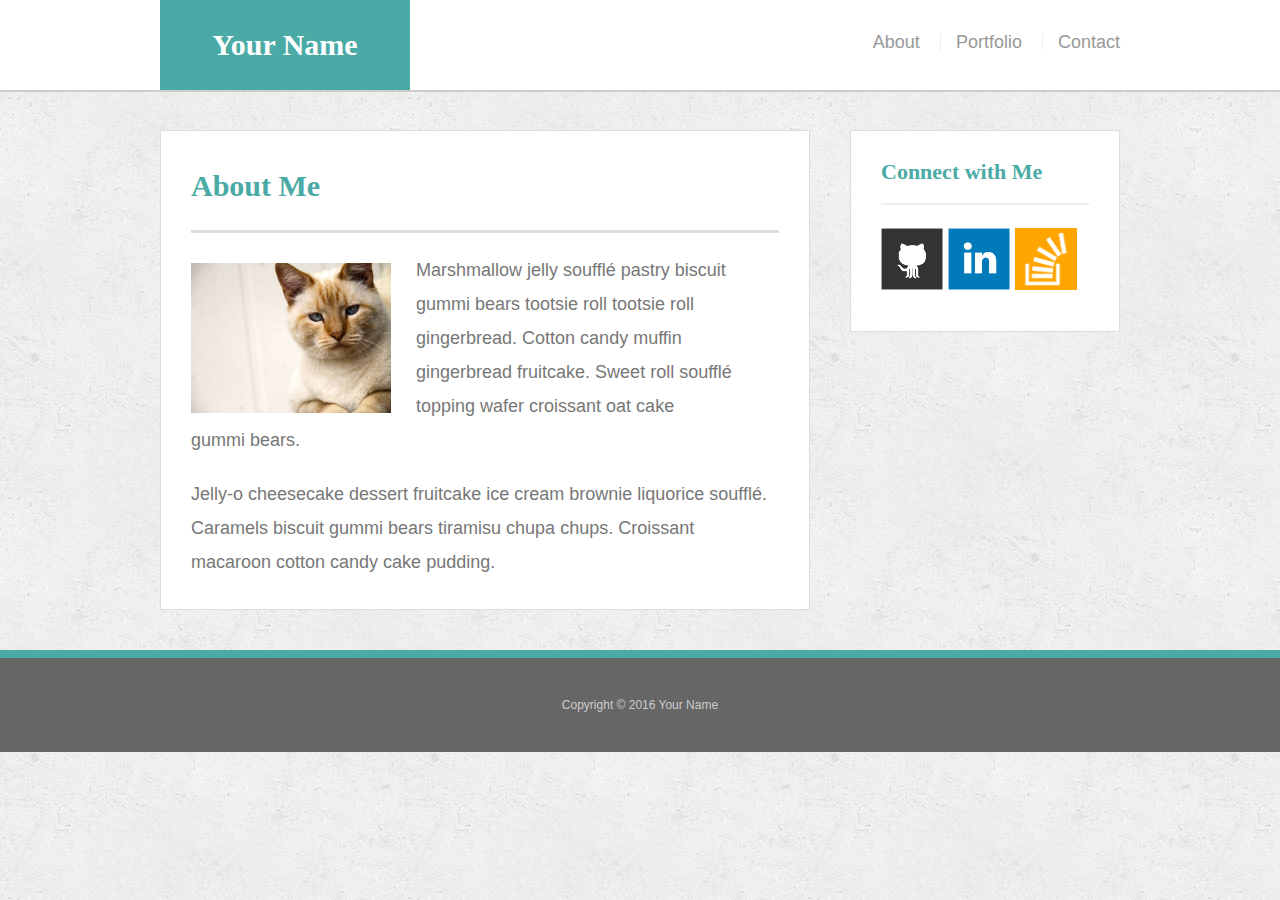
==== index.html @ a5698c47 "adding starter code files" ====
<!doctype html>
<html lang="en-us">

<head>
  <meta charset="UTF-8">
  <title>About | Your Name</title>
  <link rel="stylesheet" type="text/css" href="assets/css/reset.css">
  <link rel="stylesheet" type="text/css" href="assets/css/style.css">
</head>

<body>

  <header id="masthead">
    <div class="container">
      <a href="index.html" id="logo">Your Name</a>
      <nav>
        <a href="index.html">About</a>
        <a href="portfolio.html">Portfolio</a>
        <a href="contact.html">Contact</a>
      </nav>
    </div>
  </header>

  <div id="main-container" class="container">
    <section class="main-section">
      <h1>About Me</h1>

      <img src="assets/images/cat.jpg" class="auth-image" alt="Your Name">

      <p>Marshmallow jelly souffl&eacute; pastry biscuit gummi bears tootsie roll tootsie roll gingerbread. Cotton candy muffin gingerbread fruitcake. Sweet roll souffl&eacute; topping wafer croissant oat cake gummi&nbsp;bears.</p>

      <p>Jelly-o cheesecake dessert fruitcake ice cream brownie liquorice souffl&eacute;. Caramels biscuit gummi bears tiramisu chupa chups. Croissant macaroon cotton candy cake pudding.</p>

    </section>

    <section class="sidebar">
      <div id="connect">
        <h2>Connect with Me</h2>

        <a href="#"><img src="assets/images/github-128.png" class="social" alt="GitHub" /></a>
        <a href="#"><img src="assets/images/linkedin-128.png" class="social" alt="LinkedIn" /></a>
        <a href="#"><img src="assets/images/stackoverflow-128.png" class="social" alt="Stack Overflow" /></a>
      </div>
    </section>
  </div>

  <footer>
    <div class="container">
      Copyright &copy; 2016 Your Name
    </div>
  </footer>
</body>

</html>
---- assets/css/style.css ----
body {
  font-family: Arial, "Helvetica Neue", Helvetica, sans-serif;
  font-size: 18px;
  line-height: 34px;
  color: #777;
  background: url("../images/concrete_seamless.png");
}

* {
  box-sizing: border-box;
}

/* general */

.container {
  width: 100%;
  max-width: 960px;
  margin: 0 auto;
  clear: both;
}

h1,
h2,
h3,
p {
  margin-bottom: 20px;
}

p:last-child {
  margin-bottom: 0;
}

h1,
h2,
h3 {
  font-family: Georgia, Times, "Times New Roman", serif;
  font-weight: 700;
  color: #4aaaa5;
}

h1 {
  padding-bottom: 20px;
  font-size: 30px;
  line-height: 49px;
  border-bottom: 3px solid #ddd;
}

h2,
h3 {
  font-size: 22px;
}

/* header */

#masthead {
  position: fixed;
  z-index: 99;
  width: 100%;
  margin: 0 0 30px;
  overflow: auto;
  color: #fff;
  background: #fff;
  border-bottom: 2px solid #ccc;
}

#logo {
  float: left;
  width: 250px;
  height: 90px;
  font-family: Georgia, Times, "Times New Roman", serif;
  font-size: 30px;
  font-weight: 700;
  line-height: 90px;
  color: #fff;
  text-align: center;
  text-decoration: none;
  background: #4aaaa5;
}

nav {
  float: right;
  margin-top: 25px;
}

nav a {
  display: inline-block;
  padding-left: 15px;
  margin-left: 15px;
  line-height: 18px;
  color: #999;
  text-decoration: none;
  border-left: 1px solid #efefef;
}

nav a:first-child {
  border-left: 0 none;
}

/* footer */

footer {
  padding: 30px 0;
  clear: both;
  font-size: 12px;
  color: #fff;
  color: #ccc;
  text-align: center;
  background: #666;
  border-top: 8px solid #4aaaa5;
}

/* sidebar */

.sidebar {
  float: right;
  width: 100%;
  max-width: 270px;
  padding: 30px;
  margin-bottom: 20px;
  background: #fff;
  border: 1px solid #ddd;
}

h3,
.sidebar h2 {
  padding-bottom: 20px;
  margin-bottom: 15px;
  line-height: 22px;
  border-bottom: 2px solid #eee;
}

.social {
  width: 62px;
  height: 62px;
  margin-top: 8px;
  margin-right: 5px;
}

.social:last-child {
  margin-right: 0;
}

/* main */

#main-container {
  padding-top: 130px;
}

.main-section {
  float: left;
  width: 100%;
  max-width: 650px;
  padding: 30px;
  margin: 0 0 40px;
  background: #fff;
  border: 1px solid #ddd;
}

/* portfolio page */

.work {
  position: relative;
  float: left;
  width: 274px;
  margin: 20px 0 25px;
  overflow: auto;
}

.work:nth-child(even) {
  margin-right: 40px;
}

.work img {
  width: 100%;
  border: 0 none;
  opacity: 0.8;
}

.work h3 {
  position: absolute;
  bottom: 20px;
  width: 100%;
  padding: 15px;
  margin-bottom: 0;
  font-weight: 300;
  line-height: 30px;
  color: #fff;
  text-align: center;
  background: #4aaaa5;
  border-bottom: 0;
}

.auth-image {
  float: left;
  width: 200px;
  height: auto;
  margin-top: 10px;
  margin-right: 25px;
}

/* contact page */

#contact-form ul {
  margin-bottom: 20px;
}

#contact-form li {
  margin-bottom: 10px;
}

label,
input[type=text],
input[type=email],
textarea {
  display: block;
  width: 100%;
}

input[type=text],
input[type=email],
textarea {
  height: 35px;
  padding: 0 10px;
  font-size: 14px;
  border: 1px solid #ddd;
}

textarea {
  height: 200px;
}

input[type=submit] {
  padding: 10px 30px;
  font-size: 18px;
  color: #fff;
  cursor: pointer;
  background: #4aaaa5;
  border: 0 none;
}
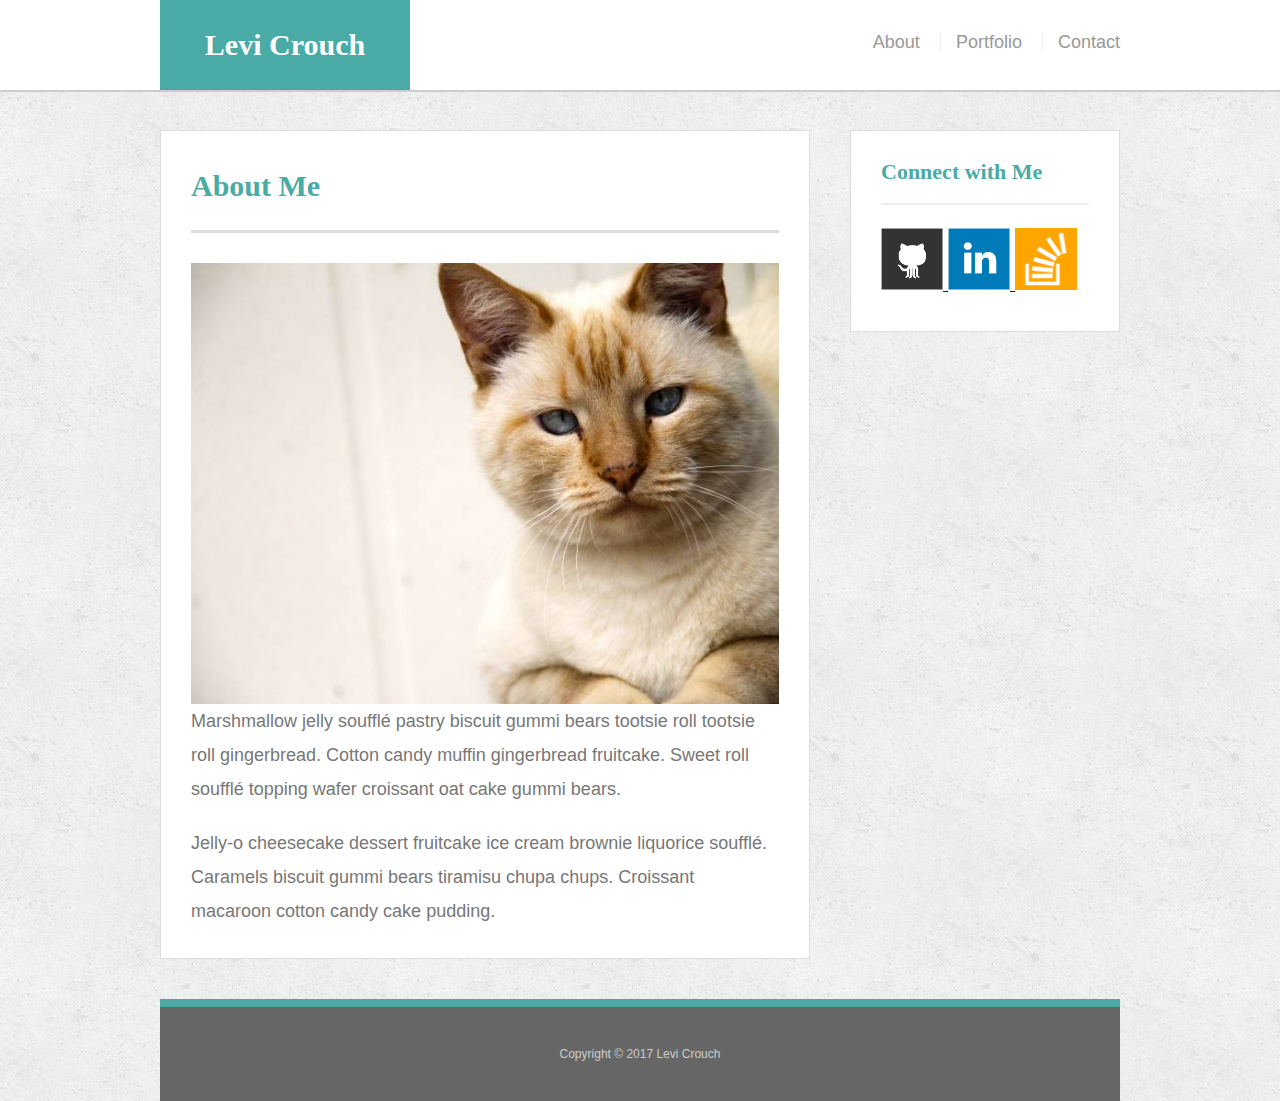
==== commit 1b1f171e: "Adding containers, rows, and columns around sections" ====
--- a/index.html
+++ b/index.html
@@ -3,16 +3,17 @@
 
 <head>
   <meta charset="UTF-8">
-  <title>About | Your Name</title>
+  <title>About | Levi Crouch</title>
   <link rel="stylesheet" type="text/css" href="assets/css/reset.css">
   <link rel="stylesheet" type="text/css" href="assets/css/style.css">
+  <meta name="viewport" content="width=device-width, initial-scale=1.0">
 </head>
 
 <body>
 
   <header id="masthead">
     <div class="container">
-      <a href="index.html" id="logo">Your Name</a>
+      <a href="index.html" id="logo">Levi Crouch</a>
       <nav>
         <a href="index.html">About</a>
         <a href="portfolio.html">Portfolio</a>
@@ -22,33 +23,46 @@
   </header>
 
   <div id="main-container" class="container">
-    <section class="main-section">
-      <h1>About Me</h1>
+    <div class="row">
+      <div class="col-md-8">
+        <section class="main-section">
+          <h1>About Me</h1>
 
-      <img src="assets/images/cat.jpg" class="auth-image" alt="Your Name">
+          <img src="assets/images/cat.jpg" class="auth-image" alt="Levi Crouch">
 
-      <p>Marshmallow jelly souffl&eacute; pastry biscuit gummi bears tootsie roll tootsie roll gingerbread. Cotton candy muffin gingerbread fruitcake. Sweet roll souffl&eacute; topping wafer croissant oat cake gummi&nbsp;bears.</p>
+          <p>Marshmallow jelly souffl&eacute; pastry biscuit gummi bears tootsie roll tootsie roll gingerbread. Cotton candy
+            muffin gingerbread fruitcake. Sweet roll souffl&eacute; topping wafer croissant oat cake gummi&nbsp;bears.</p>
 
-      <p>Jelly-o cheesecake dessert fruitcake ice cream brownie liquorice souffl&eacute;. Caramels biscuit gummi bears tiramisu chupa chups. Croissant macaroon cotton candy cake pudding.</p>
+          <p>Jelly-o cheesecake dessert fruitcake ice cream brownie liquorice souffl&eacute;. Caramels biscuit gummi bears tiramisu
+            chupa chups. Croissant macaroon cotton candy cake pudding.</p>
 
-    </section>
+        </section>
+      </div>
+      <div class="col-md-4">
 
-    <section class="sidebar">
-      <div id="connect">
-        <h2>Connect with Me</h2>
+        <section class="sidebar">
+          <div id="connect">
+            <h2>Connect with Me</h2>
 
-        <a href="#"><img src="assets/images/github-128.png" class="social" alt="GitHub" /></a>
-        <a href="#"><img src="assets/images/linkedin-128.png" class="social" alt="LinkedIn" /></a>
-        <a href="#"><img src="assets/images/stackoverflow-128.png" class="social" alt="Stack Overflow" /></a>
+            <a href="https://github.com/levicrouch" target="_blank">
+              <img src="assets/images/github-128.png" class="social" alt="GitHub" />
+            </a>
+            <a href="https://www.linkedin.com/in/levicrouch/" target="_blank">
+              <img src="assets/images/linkedin-128.png" class="social" alt="LinkedIn" />
+            </a>
+            <a href="https://stackoverflow.com/users/8927497/lcrouch" target="_blank">
+              <img src="assets/images/stackoverflow-128.png" class="social" alt="Stack Overflow" />
+            </a>
+          </div>
+        </section>
       </div>
-    </section>
-  </div>
+    </div>
 
-  <footer>
-    <div class="container">
-      Copyright &copy; 2016 Your Name
-    </div>
-  </footer>
+    <footer>
+      <div class="container">
+        Copyright &copy; 2017 Levi Crouch
+      </div>
+    </footer>
 </body>
 
 </html>--- a/assets/css/style.css
+++ b/assets/css/style.css
@@ -161,14 +161,14 @@
 .work {
   position: relative;
   float: left;
-  width: 274px;
+  width: 100%;
   margin: 20px 0 25px;
   overflow: auto;
 }
 
-.work:nth-child(even) {
+/* .work:nth-child(even) {
   margin-right: 40px;
-}
+} */
 
 .work img {
   width: 100%;
@@ -192,7 +192,7 @@
 
 .auth-image {
   float: left;
-  width: 200px;
+  width: 100%;
   height: auto;
   margin-top: 10px;
   margin-right: 25px;
@@ -237,3 +237,39 @@
   background: #4aaaa5;
   border: 0 none;
 }
+
+/* @media screen and (max-width: 768px) {
+ /* .navbar navbar-default {
+    max-width: 100%;
+  } 
+  .sidebar {
+    float: left;
+    max-width: unset;
+  }
+  .main-section {
+    max-width: unset;
+  }
+  .auth-image {
+    width: 50%;
+  }
+  .work {
+    margin: 20px 20px 20px 0;
+    width: 45%;
+  }
+}
+@media screen and (max-width: 640px) {
+  .sidebar {
+    float: left;
+    max-width: unset;
+  }
+  .main-section {
+    max-width: unset;
+  }
+  .auth-image {
+    width: 50%;
+  }
+  .work {
+    margin: 20px 20px 20px 0;
+    width: 45%;
+  }
+  } */
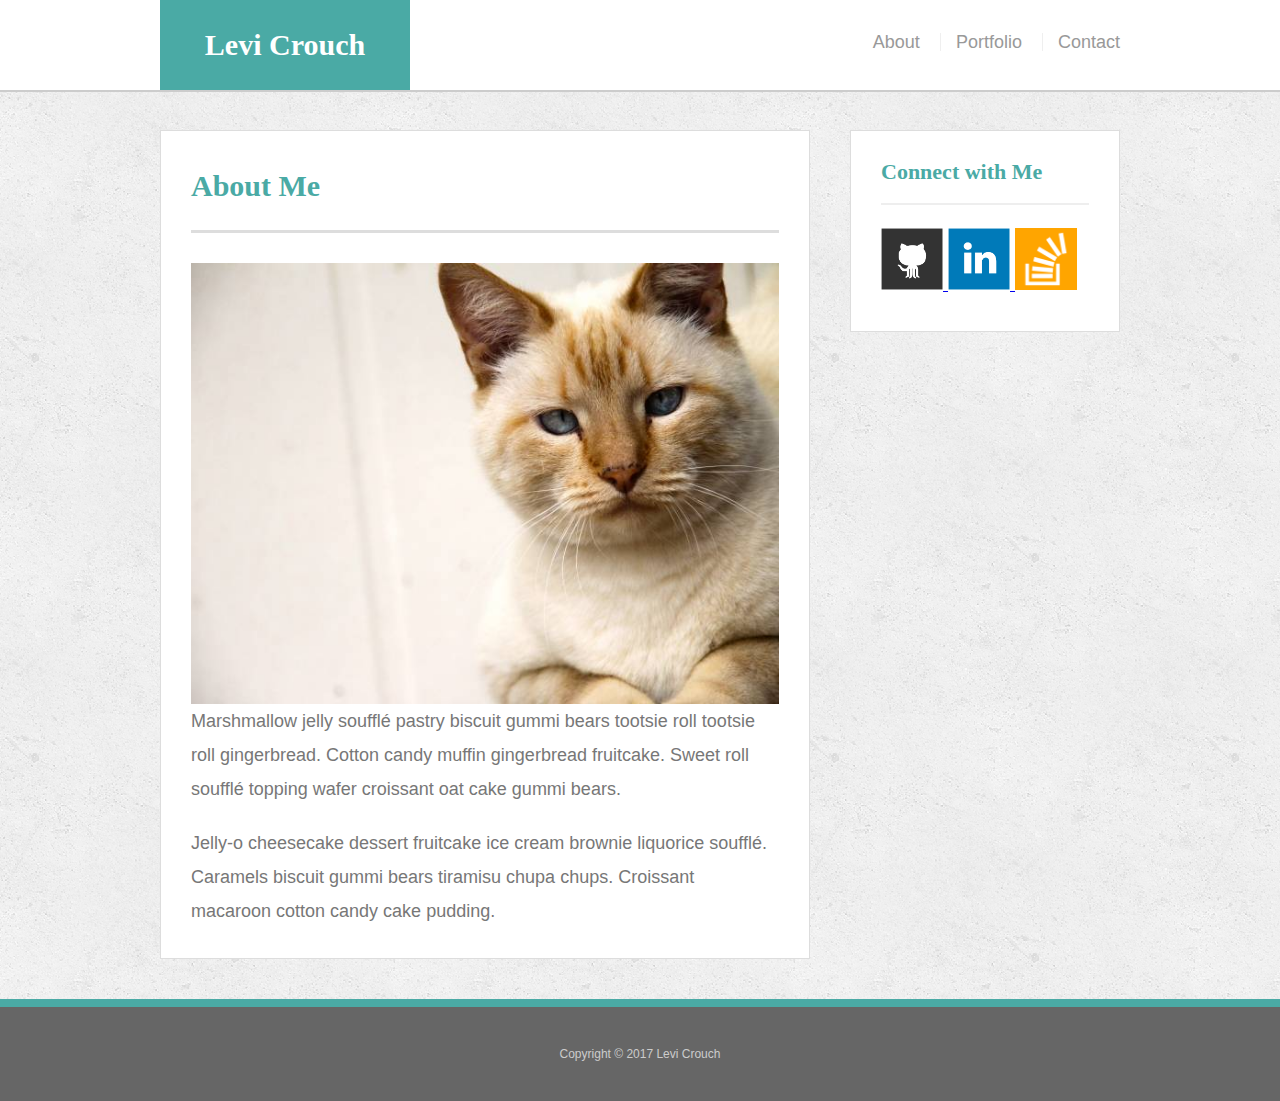
==== commit 78643300: "Verified that site matches the 960px requirement" ====
--- a/index.html
+++ b/index.html
@@ -57,7 +57,7 @@
         </section>
       </div>
     </div>
-
+  </div>
     <footer>
       <div class="container">
         Copyright &copy; 2017 Levi Crouch
